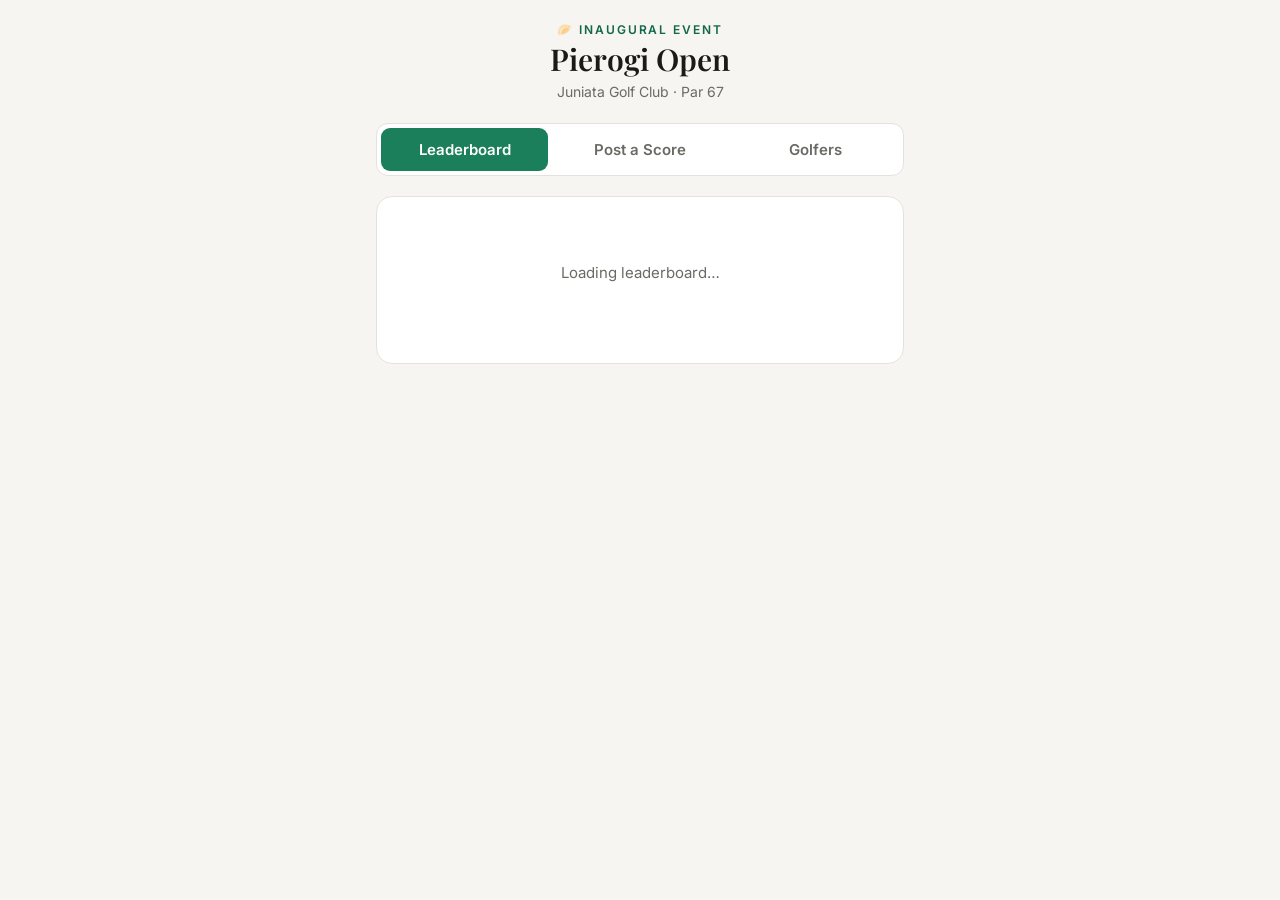
==== pierogiopen/index.html @ 8e3ad480 "Score Pierogi Open relative to Juniata GC par, add golfer roster Leaderboard now shows score to par " ====
<!DOCTYPE html>
<html lang="en">
<head>
  <meta charset="UTF-8" />
  <meta name="viewport" content="width=device-width, initial-scale=1.0, maximum-scale=1.0" />
  <title>Pierogi Open — Live Leaderboard</title>
  <link rel="preconnect" href="https://fonts.googleapis.com" />
  <link rel="preconnect" href="https://fonts.gstatic.com" crossorigin />
  <link href="https://fonts.googleapis.com/css2?family=Playfair+Display:ital,wght@0,500;0,600;1,500&family=Inter:wght@400;500;600;700&display=swap" rel="stylesheet" />
  <link rel="stylesheet" href="../css/styles.css" />
  <style>
    body { padding: 20px 16px 60px; max-width: 560px; margin: 0 auto; }

    .po-header { text-align: center; margin-bottom: 20px; }
    .po-header .eyebrow { font-size: 0.75rem; font-weight: 600; text-transform: uppercase; letter-spacing: 0.16em; color: var(--pv-green-dark); margin-bottom: 4px; }
    .po-header h1 { font-family: var(--font-display); font-size: 1.875rem; font-weight: 600; color: var(--pv-ink); }
    .po-header p { font-size: 0.875rem; color: var(--pv-text-secondary); margin-top: 4px; }

    .po-tabs { display: flex; gap: 8px; margin-bottom: 20px; background: var(--pv-surface); border: 1px solid var(--pv-border); border-radius: 12px; padding: 4px; }
    .po-tab { flex: 1; padding: 12px; border: none; background: transparent; border-radius: 9px; font-family: var(--font-sans); font-size: 0.9375rem; font-weight: 600; color: var(--pv-text-secondary); cursor: pointer; }
    .po-tab.active { background: var(--pv-green); color: #fff; }

    .po-card { background: var(--pv-surface); border: 1px solid var(--pv-border); border-radius: 16px; padding: 24px 20px; }

    .fg { margin-bottom: 18px; }
    .fg label { display: block; font-size: 0.75rem; font-weight: 600; text-transform: uppercase; letter-spacing: 0.1em; color: var(--pv-text-tertiary); margin-bottom: 8px; }
    .fg input, .fg select { width: 100%; padding: 14px; border: 1px solid var(--pv-border); border-radius: 10px; font-size: 1.125rem; font-family: var(--font-sans); background: var(--pv-surface); color: var(--pv-ink); outline: none; }
    .fg input:focus, .fg select:focus { border-color: var(--pv-green); }

    .stepper { display: flex; align-items: center; gap: 12px; }
    .stepper button { width: 48px; height: 48px; border-radius: 10px; border: 1px solid var(--pv-border); background: var(--pv-surface); font-size: 1.5rem; font-weight: 600; color: var(--pv-ink); cursor: pointer; flex-shrink: 0; }
    .stepper input { text-align: center; font-weight: 700; font-size: 1.375rem; }

    .po-submit { width: 100%; padding: 15px; background: var(--pv-green); color: #fff; border: none; border-radius: 10px; font-size: 1.0625rem; font-weight: 700; font-family: var(--font-sans); cursor: pointer; }
    .po-submit:hover { background: var(--pv-green-dark); }
    .po-submit:disabled { opacity: 0.6; }

    .po-msg { font-size: 0.875rem; padding: 10px 14px; border-radius: 8px; margin-bottom: 16px; display: none; }
    .po-msg.success { background: #F0FDF4; border: 1px solid #BBF7D0; color: #166534; }
    .po-msg.error { background: #FEF2F2; border: 1px solid #FECACA; color: #991B1B; }

    table.board { width: 100%; border-collapse: collapse; }
    table.board th { text-align: left; font-size: 0.6875rem; font-weight: 700; text-transform: uppercase; letter-spacing: 0.08em; color: var(--pv-text-tertiary); padding: 0 8px 10px; border-bottom: 1px solid var(--pv-border); }
    table.board th.num, table.board td.num { text-align: right; }
    table.board td { padding: 12px 8px; border-bottom: 1px solid var(--pv-border); font-size: 0.9375rem; }
    table.board tr:last-child td { border-bottom: none; }
    table.board .rank { font-weight: 700; color: var(--pv-text-tertiary); width: 28px; }
    table.board tr:nth-child(1) .rank { color: #B8860B; }
    table.board tr:nth-child(2) .rank { color: #8C8C8C; }
    table.board tr:nth-child(3) .rank { color: #A0622D; }
    table.board .name { font-weight: 600; color: var(--pv-ink); }
    table.board .total { font-weight: 700; color: var(--pv-green-dark); }
    table.board .total.over { color: #B42318; }
    table.board .total.even { color: var(--pv-text-secondary); }
    table.board .thru { color: var(--pv-text-secondary); }

    .golfer-row { display: flex; align-items: center; justify-content: space-between; padding: 12px 4px; border-bottom: 1px solid var(--pv-border); }
    .golfer-row:last-child { border-bottom: none; }
    .golfer-row .g-name { font-size: 0.9375rem; font-weight: 600; color: var(--pv-ink); }
    .golfer-remove { background: none; border: none; color: #B42318; font-size: 0.8125rem; font-weight: 600; cursor: pointer; padding: 6px 8px; }
    .golfer-add-row { display: flex; gap: 10px; margin-bottom: 10px; }
    .golfer-add-row input { flex: 1; min-width: 0; }
    .golfer-list { margin-bottom: 20px; }
    .section-label { font-size: 0.75rem; font-weight: 600; text-transform: uppercase; letter-spacing: 0.1em; color: var(--pv-text-tertiary); margin-bottom: 10px; }

    .empty-state { text-align: center; padding: 40px 16px; color: var(--pv-text-secondary); font-size: 0.9375rem; }
    .live-dot { display: inline-block; width: 8px; height: 8px; border-radius: 50%; background: var(--pv-green); margin-right: 6px; animation: pulse 2s infinite; }
    @keyframes pulse { 0%, 100% { opacity: 1; } 50% { opacity: 0.3; } }
    .updated-at { text-align: center; font-size: 0.75rem; color: var(--pv-text-tertiary); margin-top: 14px; }
  </style>
</head>
<body>

  <div class="po-header">
    <div class="eyebrow">🥟 Inaugural Event</div>
    <h1>Pierogi Open</h1>
    <p>Juniata Golf Club · Par 67</p>
  </div>

  <div class="po-tabs">
    <button class="po-tab active" id="tab-board" onclick="showView('board')">Leaderboard</button>
    <button class="po-tab" id="tab-post" onclick="showView('post')">Post a Score</button>
    <button class="po-tab" id="tab-golfers" onclick="showView('golfers')">Golfers</button>
  </div>

  <!-- Leaderboard view -->
  <div id="view-board" class="po-card">
    <div id="board-content">
      <div class="empty-state">Loading leaderboard…</div>
    </div>
    <div class="updated-at" id="updated-at"></div>
  </div>

  <!-- Post score view -->
  <div id="view-post" class="po-card" style="display:none;">
    <div class="po-msg" id="post-error"></div>
    <div class="po-msg" id="post-success"></div>

    <form id="score-form">
      <div class="fg" id="player-select-fg" style="display:none;">
        <label>Golfer</label>
        <select id="player-select"></select>
      </div>
      <div class="fg" id="player-text-fg">
        <label>Your Name</label>
        <input type="text" id="player-name" placeholder="e.g. Luke O." autocomplete="name" />
      </div>

      <div class="fg">
        <label>Hole <span id="hole-par" style="text-transform:none; font-weight:400; color:var(--pv-text-secondary);"></span></label>
        <select id="hole-number" required></select>
      </div>

      <div class="fg">
        <label>Strokes</label>
        <div class="stepper">
          <button type="button" onclick="bumpStrokes(-1)" aria-label="Decrease">–</button>
          <input type="number" id="strokes" min="1" max="20" value="4" required inputmode="numeric" />
          <button type="button" onclick="bumpStrokes(1)" aria-label="Increase">+</button>
        </div>
      </div>

      <button type="submit" class="po-submit" id="submit-btn">Post Score</button>
    </form>
  </div>

  <!-- My Golfers view -->
  <div id="view-golfers" class="po-card" style="display:none;">
    <div class="po-msg" id="golfer-error"></div>

    <div class="section-label">Add a Golfer</div>
    <div class="golfer-add-row">
      <input type="text" id="golfer-first" placeholder="First name" autocomplete="given-name" />
      <input type="text" id="golfer-last" placeholder="Last name" autocomplete="family-name" />
    </div>
    <button type="button" class="po-submit" id="add-golfer-btn" style="margin-bottom:24px;">Add Golfer</button>

    <div class="section-label">Your Golfers</div>
    <div class="golfer-list" id="golfer-list">
      <div class="empty-state" style="padding:20px 16px;">No golfers added yet. Add yourself or your group to speed up posting scores.</div>
    </div>
  </div>

  <script type="module">
    import { supabase } from '../js/supabase.js'

    // Juniata Golf Club (Philadelphia) — par per hole, holes 1–18
    const PARS = [3, 4, 5, 4, 4, 5, 4, 3, 4, 3, 4, 3, 3, 4, 3, 4, 4, 3]
    const COURSE_PAR = PARS.reduce((a, b) => a + b, 0)

    const holeSelect = document.getElementById('hole-number')
    const holeParEl = document.getElementById('hole-par')
    for (let i = 1; i <= 18; i++) {
      const opt = document.createElement('option')
      opt.value = i
      opt.textContent = 'Hole ' + i + ' — Par ' + PARS[i - 1]
      holeSelect.appendChild(opt)
    }

    function updateHolePar() {
      holeParEl.textContent = '(Par ' + PARS[parseInt(holeSelect.value, 10) - 1] + ')'
    }
    holeSelect.addEventListener('change', updateHolePar)
    updateHolePar()

    // --- My Golfers ---
    function getGolfers() {
      try { return JSON.parse(localStorage.getItem('pierogi_my_golfers') || '[]') }
      catch { return [] }
    }
    function saveGolfers(list) {
      localStorage.setItem('pierogi_my_golfers', JSON.stringify(list))
    }

    const playerSelectFg = document.getElementById('player-select-fg')
    const playerTextFg = document.getElementById('player-text-fg')
    const playerSelect = document.getElementById('player-select')
    const playerNameInput = document.getElementById('player-name')
    const OTHER_VALUE = '__other__'

    function refreshPlayerPicker() {
      const golfers = getGolfers()
      playerSelect.innerHTML = ''
      golfers.forEach(name => {
        const opt = document.createElement('option')
        opt.value = name
        opt.textContent = name
        playerSelect.appendChild(opt)
      })
      const otherOpt = document.createElement('option')
      otherOpt.value = OTHER_VALUE
      otherOpt.textContent = 'Someone else…'
      playerSelect.appendChild(otherOpt)

      if (golfers.length > 0) {
        playerSelectFg.style.display = 'block'
        const savedName = localStorage.getItem('pierogi_player_name')
        playerSelect.value = golfers.includes(savedName) ? savedName : golfers[0]
        updatePlayerTextVisibility()
      } else {
        playerSelectFg.style.display = 'none'
        playerTextFg.style.display = 'block'
      }
    }

    function updatePlayerTextVisibility() {
      playerTextFg.style.display = playerSelect.value === OTHER_VALUE ? 'block' : 'none'
    }

    playerSelect.addEventListener('change', updatePlayerTextVisibility)

    function currentPlayerName() {
      if (playerSelectFg.style.display !== 'none' && playerSelect.value !== OTHER_VALUE) {
        return playerSelect.value
      }
      return playerNameInput.value.trim()
    }

    const golferErrorEl = document.getElementById('golfer-error')

    function renderGolferList() {
      const golfers = getGolfers()
      const listEl = document.getElementById('golfer-list')
      if (golfers.length === 0) {
        listEl.innerHTML = `<div class="empty-state" style="padding:20px 16px;">No golfers added yet. Add yourself or your group to speed up posting scores.</div>`
        return
      }
      listEl.innerHTML = golfers.map(name => `
        <div class="golfer-row">
          <span class="g-name">${escapeHtml(name)}</span>
          <button type="button" class="golfer-remove" data-name="${escapeHtml(name)}">Remove</button>
        </div>
      `).join('')
      listEl.querySelectorAll('.golfer-remove').forEach(btn => {
        btn.addEventListener('click', () => {
          const golfers = getGolfers().filter(n => n !== btn.dataset.name)
          saveGolfers(golfers)
          renderGolferList()
          refreshPlayerPicker()
        })
      })
    }

    document.getElementById('add-golfer-btn').addEventListener('click', () => {
      golferErrorEl.style.display = 'none'
      const first = document.getElementById('golfer-first').value.trim()
      const last = document.getElementById('golfer-last').value.trim()

      if (!first || !last) {
        golferErrorEl.textContent = 'Enter both a first and last name.'
        golferErrorEl.style.display = 'block'
        return
      }

      const fullName = `${first} ${last}`
      const golfers = getGolfers()
      const isDuplicate = golfers.some(n => n.toLowerCase() === fullName.toLowerCase())

      if (isDuplicate) {
        golferErrorEl.textContent = `${fullName} is already on your list.`
        golferErrorEl.style.display = 'block'
        return
      }

      golfers.push(fullName)
      saveGolfers(golfers)
      document.getElementById('golfer-first').value = ''
      document.getElementById('golfer-last').value = ''
      renderGolferList()
      refreshPlayerPicker()
    })

    const savedName = localStorage.getItem('pierogi_player_name')
    if (savedName) playerNameInput.value = savedName
    refreshPlayerPicker()

    const savedHole = localStorage.getItem('pierogi_last_hole')
    if (savedHole) holeSelect.value = Math.min(18, parseInt(savedHole, 10) + 1) || 1
    updateHolePar()

    window.bumpStrokes = function (delta) {
      const el = document.getElementById('strokes')
      const next = Math.max(1, Math.min(20, parseInt(el.value || '4', 10) + delta))
      el.value = next
    }

    window.showView = function (view) {
      document.getElementById('view-board').style.display = view === 'board' ? 'block' : 'none'
      document.getElementById('view-post').style.display = view === 'post' ? 'block' : 'none'
      document.getElementById('view-golfers').style.display = view === 'golfers' ? 'block' : 'none'
      document.getElementById('tab-board').classList.toggle('active', view === 'board')
      document.getElementById('tab-post').classList.toggle('active', view === 'post')
      document.getElementById('tab-golfers').classList.toggle('active', view === 'golfers')
      if (view === 'board') loadLeaderboard()
      if (view === 'golfers') renderGolferList()
      if (view === 'post') refreshPlayerPicker()
    }

    const errorEl = document.getElementById('post-error')
    const successEl = document.getElementById('post-success')

    function showError(msg) {
      successEl.style.display = 'none'
      errorEl.textContent = msg
      errorEl.style.display = 'block'
    }

    function showSuccess(msg) {
      errorEl.style.display = 'none'
      successEl.textContent = msg
      successEl.style.display = 'block'
    }

    document.getElementById('score-form').addEventListener('submit', async (e) => {
      e.preventDefault()
      const submitBtn = document.getElementById('submit-btn')
      const player_name = currentPlayerName()
      const hole_number = parseInt(holeSelect.value, 10)
      const strokes = parseInt(document.getElementById('strokes').value, 10)

      if (!player_name) { showError('Enter your name.'); return }

      submitBtn.disabled = true
      submitBtn.textContent = 'Posting…'
      errorEl.style.display = 'none'
      successEl.style.display = 'none'

      const { error } = await supabase
        .from('pierogi_scores')
        .upsert(
          { player_name, hole_number, strokes, updated_at: new Date().toISOString() },
          { onConflict: 'player_name,hole_number' }
        )

      submitBtn.disabled = false
      submitBtn.textContent = 'Post Score'

      if (error) {
        showError(error.message)
      } else {
        localStorage.setItem('pierogi_player_name', player_name)
        localStorage.setItem('pierogi_last_hole', hole_number)
        showSuccess(`Hole ${hole_number}: ${strokes} strokes posted for ${player_name}.`)
        if (hole_number < 18) holeSelect.value = hole_number + 1
        updateHolePar()
      }
    })

    async function loadLeaderboard() {
      const { data, error } = await supabase
        .from('pierogi_scores')
        .select('player_name, strokes, hole_number')

      const boardEl = document.getElementById('board-content')

      if (error) {
        boardEl.innerHTML = `<div class="empty-state">Couldn't load the leaderboard. Retrying shortly…</div>`
        return
      }

      if (!data || data.length === 0) {
        boardEl.innerHTML = `<div class="empty-state">No scores posted yet.<br>Be the first!</div>`
        document.getElementById('updated-at').innerHTML = ''
        return
      }

      const players = {}
      for (const row of data) {
        if (!players[row.player_name]) players[row.player_name] = { strokes: 0, par: 0, thru: 0 }
        const par = PARS[row.hole_number - 1] || 0
        players[row.player_name].strokes += row.strokes
        players[row.player_name].par += par
        players[row.player_name].thru += 1
      }

      const ranked = Object.entries(players)
        .map(([name, v]) => ({ name, ...v, relative: v.strokes - v.par }))
        .sort((a, b) => a.relative - b.relative || b.thru - a.thru)

      function formatScore(relative) {
        if (relative === 0) return { text: 'E', cls: 'even' }
        if (relative > 0) return { text: '+' + relative, cls: 'over' }
        return { text: String(relative), cls: '' }
      }

      boardEl.innerHTML = `
        <table class="board">
          <thead>
            <tr><th></th><th>Player</th><th class="num">Thru</th><th class="num">Score</th></tr>
          </thead>
          <tbody>
            ${ranked.map((p, i) => {
              const s = formatScore(p.relative)
              return `
              <tr>
                <td class="rank">${i + 1}</td>
                <td class="name">${escapeHtml(p.name)}</td>
                <td class="num thru">${p.thru}</td>
                <td class="num total ${s.cls}">${s.text}</td>
              </tr>
            `
            }).join('')}
          </tbody>
        </table>
      `

      document.getElementById('updated-at').innerHTML =
        `<span class="live-dot"></span>Live — updated ${new Date().toLocaleTimeString([], { hour: '2-digit', minute: '2-digit' })}`
    }

    function escapeHtml(str) {
      const div = document.createElement('div')
      div.textContent = str
      return div.innerHTML
    }

    loadLeaderboard()
    setInterval(loadLeaderboard, 8000)
  </script>

</body>
</html>
---- css/styles.css ----
@import url('https://fonts.googleapis.com/css2?family=Playfair+Display:ital,wght@0,500;0,600;0,700;1,500;1,600&family=Inter:wght@400;500;600&display=swap');

*, *::before, *::after { box-sizing: border-box; margin: 0; padding: 0; }

:root {
  --pv-green:             #1A7F5A;
  --pv-green-dark:        #14674A;
  --pv-green-light:       #35A87D;
  --pv-ink:               #1A1A18;
  --pv-paper:             #F6F5F1;
  --pv-surface:           #FFFFFF;
  --pv-text-secondary:    #6B6A64;
  --pv-text-tertiary:     #8A8880;
  --pv-border:            #E4E2DA;
  --pv-dark-bg:           #1A1A18;
  --pv-dark-surface:      #232320;
  --pv-dark-text:         #F6F5F1;
  --pv-dark-text-muted:   #9C9A92;
  --pv-dark-border:       #2E2E2A;
  --pv-below-par:         #1A7F5A;
  --pv-at-par:            #6B6A64;
  --pv-above-par:         #B4532E;
  --font-display:         'Playfair Display', Georgia, 'Times New Roman', serif;
  --font-sans:            'Inter', system-ui, -apple-system, sans-serif;
}

body {
  background: var(--pv-paper);
  color: var(--pv-ink);
  font-family: var(--font-sans);
  font-size: 1rem;
  line-height: 1.6;
}

h1, h2 { font-family: var(--font-display); font-weight: 600; line-height: 1.12; }
h3, h4 { font-family: var(--font-sans); font-weight: 600; }
a { color: var(--pv-green-dark); text-decoration: none; }
a:hover { text-decoration: underline; }

/* ── Eyebrow ── */
.eyebrow {
  font-family: var(--font-sans);
  font-weight: 600;
  font-size: 0.75rem;
  text-transform: uppercase;
  letter-spacing: 0.16em;
  color: var(--pv-text-tertiary);
}

/* ── Buttons ── */
.btn-primary {
  background: var(--pv-green);
  color: #fff;
  font-family: var(--font-sans);
  font-weight: 600;
  padding: 0.75rem 1.25rem;
  border: none;
  border-radius: 8px;
  cursor: pointer;
  font-size: 0.9375rem;
  display: inline-block;
}
.btn-primary:hover { background: var(--pv-green-dark); text-decoration: none; color: #fff; }

.btn-secondary {
  background: transparent;
  color: var(--pv-ink);
  border: 1px solid var(--pv-border);
  border-radius: 8px;
  padding: 0.75rem 1.25rem;
  cursor: pointer;
  font-size: 0.9375rem;
  font-family: var(--font-sans);
  display: inline-block;
}
.btn-secondary:hover { border-color: var(--pv-ink); text-decoration: none; }

/* ── Nav ── */
.nav {
  display: flex;
  align-items: center;
  justify-content: space-between;
  padding: 16px 40px;
  background: var(--pv-paper);
  border-bottom: 1px solid var(--pv-border);
  position: sticky;
  top: 0;
  z-index: 100;
}
.nav-logo { display: flex; align-items: center; }
.nav-links { display: flex; gap: 28px; list-style: none; }
.nav-links a { font-size: 0.9375rem; color: var(--pv-text-secondary); }
.nav-links a:hover { color: var(--pv-ink); text-decoration: none; }
.nav-right { display: flex; gap: 10px; align-items: center; }

/* ── Hero ── */
.hero {
  padding: 72px 40px 64px;
  max-width: 1100px;
  margin: 0 auto;
}
.hero h1 {
  font-size: clamp(2.5rem, 5vw, 3.5rem);
  line-height: 1.1;
  margin: 16px 0 18px;
  max-width: 520px;
}
.hero h1 em { font-style: italic; color: var(--pv-text-secondary); }
.hero-sub {
  font-size: 1.0625rem;
  color: var(--pv-text-secondary);
  max-width: 440px;
  line-height: 1.65;
  margin-bottom: 36px;
}
.par-accent { width: 36px; height: 1.5px; background: var(--pv-green); margin: 20px 0; }

/* ── Search ── */
.search-wrap {
  display: flex;
  max-width: 620px;
  background: var(--pv-surface);
  border: 1px solid var(--pv-border);
  border-radius: 8px;
  overflow: hidden;
}
.search-wrap select {
  padding: 13px 16px;
  border: none;
  background: transparent;
  font-size: 0.9375rem;
  color: var(--pv-text-secondary);
  outline: none;
  border-right: 1px solid var(--pv-border);
  font-family: var(--font-sans);
  cursor: pointer;
}
.search-wrap input {
  flex: 1;
  padding: 13px 16px;
  border: none;
  font-size: 0.9375rem;
  background: transparent;
  color: var(--pv-ink);
  outline: none;
  font-family: var(--font-sans);
}
.search-wrap input::placeholder { color: var(--pv-text-tertiary); }
.search-wrap button {
  padding: 13px 24px;
  background: var(--pv-green);
  color: #fff;
  border: none;
  font-size: 0.9375rem;
  cursor: pointer;
  font-weight: 600;
  font-family: var(--font-sans);
}
.search-wrap button:hover { background: var(--pv-green-dark); }

/* ── Hero stats ── */
.hero-stats {
  display: flex;
  gap: 40px;
  margin-top: 36px;
  padding-top: 32px;
  border-top: 1px solid var(--pv-border);
}
.hero-stat .label {
  font-size: 0.75rem;
  font-weight: 600;
  text-transform: uppercase;
  letter-spacing: 0.16em;
  color: var(--pv-text-tertiary);
  margin-bottom: 5px;
}
.hero-stat strong {
  font-size: 1.5rem;
  font-weight: 500;
  color: var(--pv-ink);
  font-family: var(--font-display);
}

/* ── Sections ── */
.section {
  padding: 56px 40px;
  max-width: 1100px;
  margin: 0 auto;
}
.section h2 {
  font-size: 2rem;
  margin: 10px 0 8px;
}
.section-sub {
  font-size: 0.9375rem;
  color: var(--pv-text-secondary);
  margin-bottom: 32px;
}
.section-divider { height: 1px; background: var(--pv-border); }

/* ── Categories ── */
.cat-row { display: flex; gap: 10px; flex-wrap: wrap; }
.cat-pill {
  display: inline-flex;
  align-items: center;
  gap: 8px;
  padding: 10px 20px;
  border: 1px solid var(--pv-border);
  border-radius: 40px;
  cursor: pointer;
  font-size: 0.9375rem;
  color: var(--pv-text-secondary);
  background: var(--pv-surface);
  font-family: var(--font-sans);
  text-decoration: none;
}
.cat-pill i { font-size: 15px; color: var(--pv-green); }
.cat-pill:hover { border-color: var(--pv-green); color: var(--pv-ink); text-decoration: none; }

/* ── Filter chips ── */
.filters { display: flex; gap: 8px; flex-wrap: wrap; margin-bottom: 28px; }
.chip {
  padding: 6px 16px;
  border: 1px solid var(--pv-border);
  border-radius: 40px;
  font-size: 0.8125rem;
  font-weight: 500;
  color: var(--pv-text-secondary);
  cursor: pointer;
  background: var(--pv-surface);
  font-family: var(--font-sans);
}
.chip.active, .chip:hover { background: var(--pv-ink); color: #fff; border-color: var(--pv-ink); }

/* ── Listing grid ── */
.listings { display: grid; grid-template-columns: repeat(3, 1fr); gap: 20px; }
@media (max-width: 800px) { .listings { grid-template-columns: repeat(2, 1fr); } }
@media (max-width: 520px) { .listings { grid-template-columns: 1fr; } }

.card {
  background: var(--pv-surface);
  border: 1px solid var(--pv-border);
  border-radius: 12px;
  overflow: hidden;
  cursor: pointer;
  transition: border-color 0.15s;
  text-decoration: none;
  display: block;
  color: inherit;
}
.card:hover { border-color: #c8c6be; text-decoration: none; }

.listing-img {
  height: 180px;
  background: var(--pv-paper);
  display: flex;
  align-items: center;
  justify-content: center;
  position: relative;
  border-bottom: 1px solid var(--pv-border);
}
.listing-img i { font-size: 40px; color: var(--pv-border); }

.badge {
  position: absolute;
  top: 12px;
  left: 12px;
  font-size: 0.6875rem;
  font-weight: 600;
  padding: 4px 9px;
  border-radius: 4px;
  letter-spacing: 0.08em;
  text-transform: uppercase;
  font-family: var(--font-sans);
}
.badge-cert   { background: var(--pv-ink); color: #fff; }
.badge-dealer { background: #E4F5EE; color: #186645; }
.badge-private{ background: var(--pv-paper); color: var(--pv-text-secondary); border: 1px solid var(--pv-border); }

.listing-body { padding: 18px; }
.listing-brand {
  font-size: 0.7rem;
  font-weight: 600;
  letter-spacing: 0.14em;
  text-transform: uppercase;
  color: var(--pv-text-tertiary);
  margin-bottom: 4px;
}
.listing-title { font-size: 1rem; font-weight: 500; color: var(--pv-ink); margin-bottom: 4px; line-height: 1.3; }
.listing-spec  { font-size: 0.875rem; color: var(--pv-text-secondary); margin-bottom: 16px; }
.listing-footer{ display: flex; align-items: flex-end; justify-content: space-between; }
.listing-price { font-size: 1.25rem; font-weight: 600; color: var(--pv-ink); font-family: var(--font-display); }
.listing-cond  { font-size: 0.8125rem; font-weight: 500; color: var(--pv-green); }

/* ── Trust section ── */
.trust-section { background: var(--pv-dark-bg); padding: 72px 40px; }
.trust-inner   { max-width: 1100px; margin: 0 auto; }
.trust-section .eyebrow { color: var(--pv-dark-text-muted); }
.trust-section h2 { color: var(--pv-dark-text); margin: 10px 0 8px; }
.trust-section .section-sub { color: var(--pv-dark-text-muted); margin-bottom: 48px; }
.trust-grid { display: grid; grid-template-columns: repeat(4, 1fr); gap: 0; }
@media (max-width: 700px) { .trust-grid { grid-template-columns: repeat(2, 1fr); gap: 32px; } }
.trust-item { border-left: 1px solid var(--pv-dark-border); padding: 0 28px; }
.trust-item:first-child { padding-left: 0; border-left: none; }
.trust-item i { font-size: 20px; color: var(--pv-green-light); display: block; margin-bottom: 14px; }
.trust-item strong { display: block; font-size: 1rem; font-weight: 500; color: var(--pv-dark-text); margin-bottom: 8px; }
.trust-item span { font-size: 0.875rem; color: var(--pv-dark-text-muted); line-height: 1.65; }

/* ── Footer ── */
footer {
  background: var(--pv-dark-bg);
  border-top: 1px solid var(--pv-dark-border);
  padding: 48px 40px 36px;
}
.footer-inner {
  max-width: 1100px;
  margin: 0 auto;
  display: flex;
  flex-direction: column;
  align-items: center;
  gap: 24px;
}
.footer-links { display: flex; gap: 24px; }
.footer-links a { font-size: 0.875rem; color: var(--pv-dark-text-muted); }
.footer-links a:hover { color: var(--pv-dark-text); }
.footer-copy { font-size: 0.8125rem; color: var(--pv-dark-text-muted); }

/* ── Par-meter ── */
.par-meter { width: 100%; }

.par-meter-top {
  display: flex;
  align-items: baseline;
  justify-content: space-between;
  margin-bottom: 8px;
}

.par-label {
  font-size: 0.8125rem;
  font-weight: 600;
  text-transform: uppercase;
  letter-spacing: 0.08em;
}

.par-deviation {
  font-size: 0.8125rem;
  font-weight: 500;
}

.par-track {
  position: relative;
  height: 6px;
  border-radius: 3px;
  overflow: visible;
  display: flex;
}

.par-fill-below {
  height: 100%;
  background: #D1EAE0;
  border-radius: 3px 0 0 3px;
}

.par-fill-par {
  height: 100%;
  background: #E2E1DB;
}

.par-fill-above {
  height: 100%;
  background: #F3DDD6;
  border-radius: 0 3px 3px 0;
}

.par-center-tick {
  position: absolute;
  left: 50%;
  top: -2px;
  width: 1px;
  height: 10px;
  background: var(--pv-border);
  transform: translateX(-50%);
}

.par-marker {
  position: absolute;
  top: 50%;
  transform: translate(-50%, -50%);
}

.par-dot {
  width: 14px;
  height: 14px;
  border-radius: 50%;
  border: 2px solid #fff;
}

.par-track-labels {
  display: flex;
  justify-content: space-between;
  margin-top: 6px;
  font-size: 0.6875rem;
  color: var(--pv-text-tertiary);
}

.par-sample {
  margin-top: 6px;
  font-size: 0.75rem;
  color: var(--pv-text-tertiary);
}

.par-no-data {
  font-size: 0.8125rem;
  color: var(--pv-text-tertiary);
  font-style: italic;
}

/* ── Condition rater (buyer post-purchase) ── */
.condition-rater-prompt {
  font-size: 0.875rem;
  font-weight: 600;
  margin-bottom: 12px;
}

.condition-rater-options {
  display: grid;
  grid-template-columns: 1fr 1fr;
  gap: 8px;
}

.cond-rate-btn {
  text-align: left;
  padding: 12px 14px;
  border: 1px solid var(--pv-border);
  border-radius: 8px;
  background: var(--pv-surface);
  cursor: pointer;
  font-family: var(--font-sans);
  transition: border-color 0.15s;
}

.cond-rate-btn strong {
  display: block;
  font-size: 0.875rem;
  color: var(--pv-ink);
  margin-bottom: 2px;
}

.cond-rate-btn span {
  font-size: 0.75rem;
  color: var(--pv-text-secondary);
}

.cond-rate-btn:hover { border-color: var(--pv-green); }
.cond-rate-btn.selected { border-color: var(--pv-green); background: #F0FAF5; }
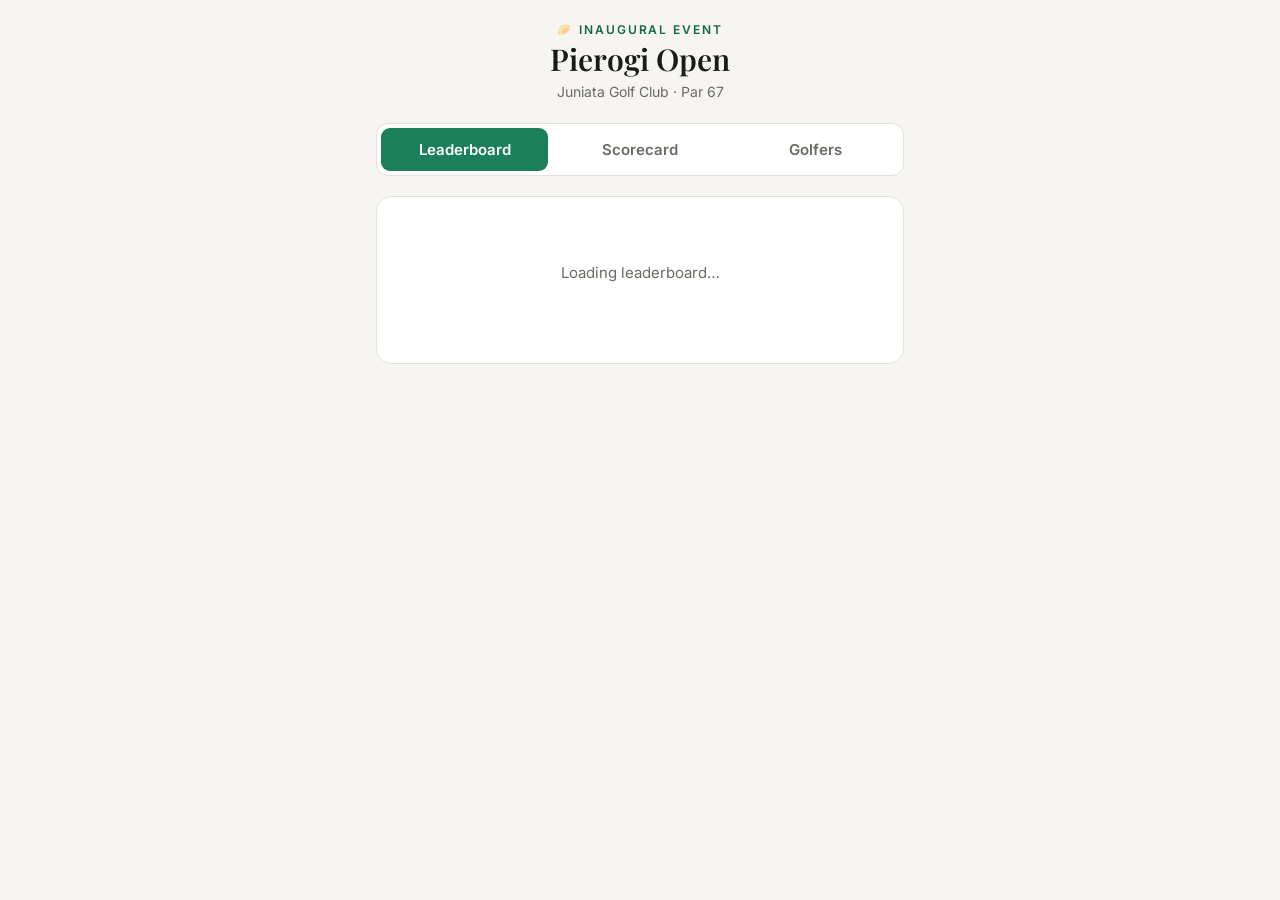
==== commit 28e530ed: "Replace hole-by-hole form with a full editable scorecard Post a Score is now Scorecard: a Front 9 / " ====
--- a/pierogiopen/index.html
+++ b/pierogiopen/index.html
@@ -27,9 +27,30 @@
     .fg input, .fg select { width: 100%; padding: 14px; border: 1px solid var(--pv-border); border-radius: 10px; font-size: 1.125rem; font-family: var(--font-sans); background: var(--pv-surface); color: var(--pv-ink); outline: none; }
     .fg input:focus, .fg select:focus { border-color: var(--pv-green); }
 
-    .stepper { display: flex; align-items: center; gap: 12px; }
-    .stepper button { width: 48px; height: 48px; border-radius: 10px; border: 1px solid var(--pv-border); background: var(--pv-surface); font-size: 1.5rem; font-weight: 600; color: var(--pv-ink); cursor: pointer; flex-shrink: 0; }
-    .stepper input { text-align: center; font-weight: 700; font-size: 1.375rem; }
+    .sc-summary { display: flex; align-items: baseline; justify-content: space-between; padding: 12px 14px; background: var(--pv-paper); border: 1px solid var(--pv-border); border-radius: 10px; margin-bottom: 16px; }
+    .sc-summary .sc-player { font-weight: 700; color: var(--pv-ink); font-size: 0.9375rem; }
+    .sc-summary .sc-score { font-weight: 700; font-size: 1.125rem; color: var(--pv-green-dark); }
+    .sc-summary .sc-score.over { color: #B42318; }
+    .sc-summary .sc-score.even { color: var(--pv-text-secondary); }
+
+    .sc-wrap { overflow-x: auto; margin-bottom: 16px; -webkit-overflow-scrolling: touch; }
+    table.scorecard { border-collapse: collapse; width: 100%; min-width: 380px; }
+    table.scorecard caption { text-align: left; font-size: 0.6875rem; font-weight: 700; text-transform: uppercase; letter-spacing: 0.08em; color: var(--pv-text-tertiary); padding-bottom: 6px; }
+    table.scorecard th, table.scorecard td { text-align: center; padding: 6px 2px; font-size: 0.8125rem; }
+    table.scorecard th { color: var(--pv-text-tertiary); font-weight: 600; }
+    table.scorecard .sc-row-label { text-align: left; font-weight: 600; color: var(--pv-text-secondary); font-size: 0.75rem; padding-right: 6px; white-space: nowrap; }
+    table.scorecard .sc-par-row td { color: var(--pv-text-secondary); border-bottom: 1px solid var(--pv-border); padding-bottom: 8px; }
+    table.scorecard .sc-total-col { font-weight: 700; color: var(--pv-ink); }
+    table.scorecard input.sc-input {
+      width: 34px; height: 38px; text-align: center; font-size: 1rem; font-weight: 700;
+      border: 1px solid var(--pv-border); border-radius: 7px; padding: 0; color: var(--pv-ink);
+      background: var(--pv-surface); -moz-appearance: textfield;
+    }
+    table.scorecard input.sc-input::-webkit-outer-spin-button,
+    table.scorecard input.sc-input::-webkit-inner-spin-button { -webkit-appearance: none; margin: 0; }
+    table.scorecard input.sc-input:focus { border-color: var(--pv-green); outline: none; }
+    table.scorecard input.sc-input.sc-under { border-color: var(--pv-green); color: var(--pv-green-dark); }
+    table.scorecard input.sc-input.sc-over { border-color: #F2B8B5; color: #B42318; }
 
     .po-submit { width: 100%; padding: 15px; background: var(--pv-green); color: #fff; border: none; border-radius: 10px; font-size: 1.0625rem; font-weight: 700; font-family: var(--font-sans); cursor: pointer; }
     .po-submit:hover { background: var(--pv-green-dark); }
@@ -49,6 +70,8 @@
     table.board tr:nth-child(2) .rank { color: #8C8C8C; }
     table.board tr:nth-child(3) .rank { color: #A0622D; }
     table.board .name { font-weight: 600; color: var(--pv-ink); }
+    .name-link { background: none; border: none; padding: 0; font: inherit; font-weight: 600; color: var(--pv-ink); cursor: pointer; text-decoration: underline; text-decoration-color: var(--pv-border); text-underline-offset: 3px; }
+    .name-link:hover { color: var(--pv-green-dark); text-decoration-color: var(--pv-green); }
     table.board .total { font-weight: 700; color: var(--pv-green-dark); }
     table.board .total.over { color: #B42318; }
     table.board .total.even { color: var(--pv-text-secondary); }
@@ -79,7 +102,7 @@
 
   <div class="po-tabs">
     <button class="po-tab active" id="tab-board" onclick="showView('board')">Leaderboard</button>
-    <button class="po-tab" id="tab-post" onclick="showView('post')">Post a Score</button>
+    <button class="po-tab" id="tab-post" onclick="showView('post')">Scorecard</button>
     <button class="po-tab" id="tab-golfers" onclick="showView('golfers')">Golfers</button>
   </div>
 
@@ -91,37 +114,31 @@
     <div class="updated-at" id="updated-at"></div>
   </div>
 
-  <!-- Post score view -->
+  <!-- Scorecard view -->
   <div id="view-post" class="po-card" style="display:none;">
     <div class="po-msg" id="post-error"></div>
     <div class="po-msg" id="post-success"></div>
 
-    <form id="score-form">
-      <div class="fg" id="player-select-fg" style="display:none;">
-        <label>Golfer</label>
-        <select id="player-select"></select>
-      </div>
-      <div class="fg" id="player-text-fg">
-        <label>Your Name</label>
-        <input type="text" id="player-name" placeholder="e.g. Luke O." autocomplete="name" />
-      </div>
-
-      <div class="fg">
-        <label>Hole <span id="hole-par" style="text-transform:none; font-weight:400; color:var(--pv-text-secondary);"></span></label>
-        <select id="hole-number" required></select>
-      </div>
-
-      <div class="fg">
-        <label>Strokes</label>
-        <div class="stepper">
-          <button type="button" onclick="bumpStrokes(-1)" aria-label="Decrease">–</button>
-          <input type="number" id="strokes" min="1" max="20" value="4" required inputmode="numeric" />
-          <button type="button" onclick="bumpStrokes(1)" aria-label="Increase">+</button>
-        </div>
-      </div>
-
-      <button type="submit" class="po-submit" id="submit-btn">Post Score</button>
-    </form>
+    <div class="fg" id="player-select-fg" style="display:none;">
+      <label>Golfer</label>
+      <select id="player-select"></select>
+    </div>
+    <div class="fg" id="player-text-fg">
+      <label>Your Name</label>
+      <input type="text" id="player-name" placeholder="e.g. Luke O." autocomplete="name" />
+    </div>
+
+    <div class="sc-summary" id="sc-summary" style="display:none;">
+      <span class="sc-player" id="sc-summary-name"></span>
+      <span class="sc-score" id="sc-summary-score"></span>
+    </div>
+
+    <div class="sc-wrap">
+      <table class="scorecard" id="sc-front"></table>
+    </div>
+    <div class="sc-wrap">
+      <table class="scorecard" id="sc-back"></table>
+    </div>
   </div>
 
   <!-- My Golfers view -->
@@ -148,20 +165,168 @@
     const PARS = [3, 4, 5, 4, 4, 5, 4, 3, 4, 3, 4, 3, 3, 4, 3, 4, 4, 3]
     const COURSE_PAR = PARS.reduce((a, b) => a + b, 0)
 
-    const holeSelect = document.getElementById('hole-number')
-    const holeParEl = document.getElementById('hole-par')
-    for (let i = 1; i <= 18; i++) {
-      const opt = document.createElement('option')
-      opt.value = i
-      opt.textContent = 'Hole ' + i + ' — Par ' + PARS[i - 1]
-      holeSelect.appendChild(opt)
-    }
-
-    function updateHolePar() {
-      holeParEl.textContent = '(Par ' + PARS[parseInt(holeSelect.value, 10) - 1] + ')'
-    }
-    holeSelect.addEventListener('change', updateHolePar)
-    updateHolePar()
+    // --- Scorecard grid ---
+    function buildScorecardTable(el, startHole, endHole, label, totalLabel) {
+      const holes = []
+      for (let h = startHole; h <= endHole; h++) holes.push(h)
+      el.innerHTML = `
+        <caption>${label}</caption>
+        <tr>
+          <th class="sc-row-label">Hole</th>
+          ${holes.map(h => `<th>${h}</th>`).join('')}
+          <th class="sc-total-col">${totalLabel}</th>
+        </tr>
+        <tr class="sc-par-row">
+          <td class="sc-row-label">Par</td>
+          ${holes.map(h => `<td>${PARS[h - 1]}</td>`).join('')}
+          <td class="sc-total-col" id="${el.id}-par-total">${holes.reduce((s, h) => s + PARS[h - 1], 0)}</td>
+        </tr>
+        <tr>
+          <td class="sc-row-label">Score</td>
+          ${holes.map(h => `<td><input class="sc-input" type="number" inputmode="numeric" min="1" max="20" data-hole="${h}" /></td>`).join('')}
+          <td class="sc-total-col" id="${el.id}-score-total">–</td>
+        </tr>
+      `
+    }
+
+    const scFrontEl = document.getElementById('sc-front')
+    const scBackEl = document.getElementById('sc-back')
+    buildScorecardTable(scFrontEl, 1, 9, 'Front 9', 'Out')
+    buildScorecardTable(scBackEl, 10, 18, 'Back 9', 'In')
+
+    const scInputs = Array.from(document.querySelectorAll('.sc-input'))
+
+    let currentScorecardName = null
+
+    async function loadScorecard(name) {
+      currentScorecardName = name
+      const summaryEl = document.getElementById('sc-summary')
+
+      if (!name) {
+        scInputs.forEach(input => { input.value = ''; input.classList.remove('sc-under', 'sc-over') })
+        summaryEl.style.display = 'none'
+        updateScorecardTotals()
+        return
+      }
+
+      const { data, error } = await supabase
+        .from('pierogi_scores')
+        .select('hole_number, strokes')
+        .eq('player_name', name)
+
+      if (name !== currentScorecardName) return // a newer load started while this one was in flight
+
+      const scores = {}
+      if (!error && data) {
+        for (const row of data) scores[row.hole_number] = row.strokes
+      }
+
+      scInputs.forEach(input => {
+        const hole = parseInt(input.dataset.hole, 10)
+        input.value = scores[hole] != null ? scores[hole] : ''
+        markInputRelative(input, hole, scores[hole])
+      })
+
+      summaryEl.style.display = 'flex'
+      document.getElementById('sc-summary-name').textContent = name
+      updateScorecardTotals()
+    }
+
+    function markInputRelative(input, hole, strokes) {
+      input.classList.remove('sc-under', 'sc-over')
+      if (strokes == null) return
+      const relative = strokes - PARS[hole - 1]
+      if (relative < 0) input.classList.add('sc-under')
+      if (relative > 0) input.classList.add('sc-over')
+    }
+
+    function updateScorecardTotals() {
+      let outStrokes = 0, outCount = 0, inStrokes = 0, inCount = 0
+
+      scInputs.forEach(input => {
+        const hole = parseInt(input.dataset.hole, 10)
+        const val = input.value === '' ? null : parseInt(input.value, 10)
+        if (val == null || isNaN(val)) return
+        if (hole <= 9) { outStrokes += val; outCount++ }
+        else { inStrokes += val; inCount++ }
+      })
+
+      document.getElementById('sc-front-score-total').textContent = outCount > 0 ? outStrokes : '–'
+      document.getElementById('sc-back-score-total').textContent = inCount > 0 ? inStrokes : '–'
+
+      const totalStrokes = outStrokes + inStrokes
+      const totalThru = outCount + inCount
+      const summaryScoreEl = document.getElementById('sc-summary-score')
+
+      if (totalThru === 0) {
+        summaryScoreEl.textContent = 'No scores yet'
+        summaryScoreEl.className = 'sc-score'
+        return
+      }
+
+      let parSoFar = 0
+      scInputs.forEach(input => {
+        const hole = parseInt(input.dataset.hole, 10)
+        if (input.value !== '') parSoFar += PARS[hole - 1]
+      })
+      const relative = totalStrokes - parSoFar
+      const relText = relative === 0 ? 'E' : (relative > 0 ? '+' + relative : String(relative))
+      summaryScoreEl.textContent = `Thru ${totalThru} · ${relText}`
+      summaryScoreEl.className = 'sc-score' + (relative === 0 ? ' even' : relative > 0 ? ' over' : '')
+    }
+
+    async function saveHoleScore(hole, value, input) {
+      const name = currentPlayerName()
+      if (!name) { showError('Choose or enter a golfer first.'); input.value = ''; return }
+
+      input.disabled = true
+
+      if (value === null) {
+        const { error } = await supabase
+          .from('pierogi_scores')
+          .delete()
+          .eq('player_name', name)
+          .eq('hole_number', hole)
+        input.disabled = false
+        if (error) showError(error.message)
+        markInputRelative(input, hole, null)
+        updateScorecardTotals()
+        return
+      }
+
+      const { error } = await supabase
+        .from('pierogi_scores')
+        .upsert(
+          { player_name: name, hole_number: hole, strokes: value, updated_at: new Date().toISOString() },
+          { onConflict: 'player_name,hole_number' }
+        )
+
+      input.disabled = false
+
+      if (error) {
+        showError(error.message)
+        return
+      }
+
+      localStorage.setItem('pierogi_player_name', name)
+      markInputRelative(input, hole, value)
+      updateScorecardTotals()
+    }
+
+    scInputs.forEach(input => {
+      input.addEventListener('change', () => {
+        const hole = parseInt(input.dataset.hole, 10)
+        const raw = input.value.trim()
+        if (raw === '') { saveHoleScore(hole, null, input); return }
+        const strokes = parseInt(raw, 10)
+        if (isNaN(strokes) || strokes < 1 || strokes > 20) {
+          showError('Strokes must be between 1 and 20.')
+          input.value = ''
+          return
+        }
+        saveHoleScore(hole, strokes, input)
+      })
+    })
 
     // --- My Golfers ---
     function getGolfers() {
@@ -201,19 +366,44 @@
         playerSelectFg.style.display = 'none'
         playerTextFg.style.display = 'block'
       }
+      loadScorecard(currentPlayerName())
     }
 
     function updatePlayerTextVisibility() {
       playerTextFg.style.display = playerSelect.value === OTHER_VALUE ? 'block' : 'none'
     }
 
-    playerSelect.addEventListener('change', updatePlayerTextVisibility)
+    playerSelect.addEventListener('change', () => {
+      updatePlayerTextVisibility()
+      loadScorecard(currentPlayerName())
+    })
+
+    playerNameInput.addEventListener('blur', () => {
+      if (playerTextFg.style.display !== 'none') loadScorecard(currentPlayerName())
+    })
 
     function currentPlayerName() {
       if (playerSelectFg.style.display !== 'none' && playerSelect.value !== OTHER_VALUE) {
         return playerSelect.value
       }
       return playerNameInput.value.trim()
+    }
+
+    window.viewScorecard = function (name) {
+      showView('post')
+
+      const golfers = getGolfers()
+      if (golfers.includes(name)) {
+        playerSelectFg.style.display = 'block'
+        playerSelect.value = name
+        updatePlayerTextVisibility()
+      } else {
+        playerSelectFg.style.display = golfers.length > 0 ? 'block' : 'none'
+        if (golfers.length > 0) playerSelect.value = OTHER_VALUE
+        playerTextFg.style.display = 'block'
+        playerNameInput.value = name
+      }
+      loadScorecard(name)
     }
 
     const golferErrorEl = document.getElementById('golfer-error')
@@ -274,16 +464,6 @@
     if (savedName) playerNameInput.value = savedName
     refreshPlayerPicker()
 
-    const savedHole = localStorage.getItem('pierogi_last_hole')
-    if (savedHole) holeSelect.value = Math.min(18, parseInt(savedHole, 10) + 1) || 1
-    updateHolePar()
-
-    window.bumpStrokes = function (delta) {
-      const el = document.getElementById('strokes')
-      const next = Math.max(1, Math.min(20, parseInt(el.value || '4', 10) + delta))
-      el.value = next
-    }
-
     window.showView = function (view) {
       document.getElementById('view-board').style.display = view === 'board' ? 'block' : 'none'
       document.getElementById('view-post').style.display = view === 'post' ? 'block' : 'none'
@@ -310,41 +490,6 @@
       successEl.textContent = msg
       successEl.style.display = 'block'
     }
-
-    document.getElementById('score-form').addEventListener('submit', async (e) => {
-      e.preventDefault()
-      const submitBtn = document.getElementById('submit-btn')
-      const player_name = currentPlayerName()
-      const hole_number = parseInt(holeSelect.value, 10)
-      const strokes = parseInt(document.getElementById('strokes').value, 10)
-
-      if (!player_name) { showError('Enter your name.'); return }
-
-      submitBtn.disabled = true
-      submitBtn.textContent = 'Posting…'
-      errorEl.style.display = 'none'
-      successEl.style.display = 'none'
-
-      const { error } = await supabase
-        .from('pierogi_scores')
-        .upsert(
-          { player_name, hole_number, strokes, updated_at: new Date().toISOString() },
-          { onConflict: 'player_name,hole_number' }
-        )
-
-      submitBtn.disabled = false
-      submitBtn.textContent = 'Post Score'
-
-      if (error) {
-        showError(error.message)
-      } else {
-        localStorage.setItem('pierogi_player_name', player_name)
-        localStorage.setItem('pierogi_last_hole', hole_number)
-        showSuccess(`Hole ${hole_number}: ${strokes} strokes posted for ${player_name}.`)
-        if (hole_number < 18) holeSelect.value = hole_number + 1
-        updateHolePar()
-      }
-    })
 
     async function loadLeaderboard() {
       const { data, error } = await supabase
@@ -394,7 +539,7 @@
               return `
               <tr>
                 <td class="rank">${i + 1}</td>
-                <td class="name">${escapeHtml(p.name)}</td>
+                <td class="name"><button type="button" class="name-link" data-name="${escapeHtml(p.name)}">${escapeHtml(p.name)}</button></td>
                 <td class="num thru">${p.thru}</td>
                 <td class="num total ${s.cls}">${s.text}</td>
               </tr>
@@ -404,6 +549,10 @@
         </table>
       `
 
+      boardEl.querySelectorAll('.name-link').forEach(btn => {
+        btn.addEventListener('click', () => viewScorecard(btn.dataset.name))
+      })
+
       document.getElementById('updated-at').innerHTML =
         `<span class="live-dot"></span>Live — updated ${new Date().toLocaleTimeString([], { hour: '2-digit', minute: '2-digit' })}`
     }
@@ -415,7 +564,17 @@
     }
 
     loadLeaderboard()
-    setInterval(loadLeaderboard, 8000)
+
+    // Instant updates via Supabase Realtime, with periodic polling as a fallback
+    // in case a connection drops on spotty course wifi/cell service.
+    supabase
+      .channel('pierogi_scores_changes')
+      .on('postgres_changes', { event: '*', schema: 'public', table: 'pierogi_scores' }, () => {
+        loadLeaderboard()
+      })
+      .subscribe()
+
+    setInterval(loadLeaderboard, 20000)
   </script>
 
 </body>
